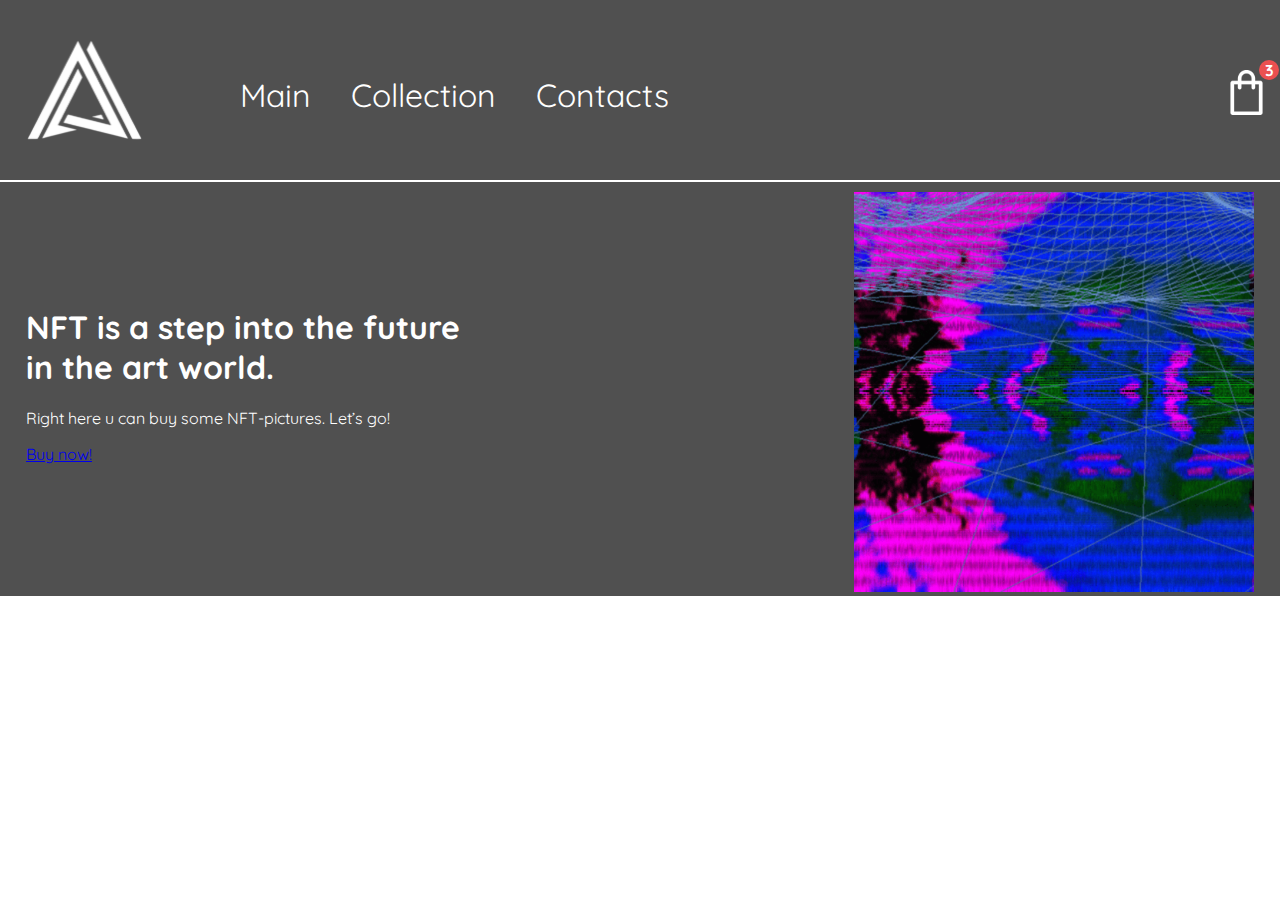
==== index.html @ 6fdfc107 "frst" ====
<!DOCTYPE html>
<html lang="en">
<head>
    <meta charset="UTF-8">
    <meta http-equiv="X-UA-Compatible" content="IE=edge">
    <meta name="viewport" content="width=device-width, initial-scale=1.0">
    <title>240.shop</title>
    <link rel="stylesheet" href="./css/main.css">
    <link rel="preconnect" href="https://fonts.googleapis.com">
    <link rel="preconnect" href="https://fonts.gstatic.com" crossorigin>
    <link href="https://fonts.googleapis.com/css2?family=Quicksand:wght@300;400;500;600&display=swap" rel="stylesheet">
</head>
<body>
    
<nav class ="nav">
    <div class="container">
        <div class="nav__row">

            <a href="#" class="nav__logo">
                <img src="./img/header/logo.svg" alt="Logo" wight="120" height="100">
            </a>

            <ul class="nav__list">
                <li class="nav__item">
                    <a href="#" class="nav__link">
                      Main  
                    </a>
                </li>
                <li class="nav__item">
                    <a href="#" class="nav__link">
                        Collection
                    </a>
                </li>
                <li class="nav__item">
                    <a href="#" class="nav__link">
                        Contacts
                    </a>
                </li>
            </ul>

            <div class="nav__cart">
                <a href="#" class="nav__cart-link">
                    <span class="nav__cart-number">3</span>
                    <img src="./img/icons/cart.svg" alt="Cart" width="45" height="45">
                </a>
            </div>

        </div>
    </div>
</nav>
<div class="line">
    <hr>
</div>
<header class="header">
    <div class="container">
        <div class="header__row">
            <div class="header__content">
                <h1 class="header_title">
                    NFT is a step into the future in the art world.
                </h1>
                <div class="header__text">
                    <p>
                        Right here u can buy some NFT-pictures. Let’s go!
                    </p>
                </div>
            <div class="header_btn">
                <a onclick="setScrollToOptions(400)" class="button" href="#">
                    Buy now!
                </a>
            </div>
            </div>
            <div class="header__gif">
               <img src="./img/phhh.svg" alt="Header photo" width="400" height="400"> 
            </div>
        </div>
    </div>

</header>

</body>
</html>
---- css/main.css ----
*,*::before, *::after {
    box-sizing: border-box;
}

body{
    margin: 0;
    font-family: 'Quicksand', sans-serif;
}

.container {
    width: 1228px;
    margin: 0 auto;
}
/*nav*/

.nav { 
    padding: 40px 0;
    background-color: #505050;
}



.nav__row {
    display: flex;
justify-content: space-between;
align-items: center;
}

.nav__logo {
    width: 120px;
    height: 100px;
}

.nav__list, a.nav__list {
    margin: 0;
    margin-right: 700px;
    padding: 0;
    list-style-type: none;
    width: 180px;
    height: 40px;
    font-style: normal;
    font-weight: 400;
    font-size: 32px;
    line-height: 40px;
     display: flex;

}



.nav__item {
    margin-right: 40px;
    margin-top: 5px;
}

.nav__item:nth-last-child(){
    margin-right: 0;
}

.nav__link {
    text-decoration: none;
    color: #FFFFFF;
}

a.nav__link:hover{
    color: #EB5050;
}

.nav__cart {
    width: 40px;
    height: 40px;
   margin-top: -20px;
}

.nav__cart-link{
    display: inline-block;
    padding: 10px;
    position: relative;
}

.nav__cart-number {
    position: absolute;
    width: 20px;
    height: 20px;
    background: #EB5050;
    top: 0;
    right: 0;
    border-radius: 50%;
    color: #FFFFFF;
    font-weight: bold;
    font-size: 16px;
    text-align: center;
    line-height: 20px;
}
.line{
    border: 1px solid;
    background-color: #505050;
    color: #FFFFFF;
    height: 1px;
}
/*header*/
.header {
    background-color: #505050;
}

.header__row {
    display: flex;
    justify-content: flex-end;
    position: relative;
}   

.header__content {
    position: absolute;
    left:0;
    top: 25%;
    width: 450px;
    height: 125px;
}

.header__gif {
    height: auto;
    border-radius: 25px;
    margin-top: 10px;
    margin-left: 50px;
}

.header_title {
    color:#FFFFFF;
}

.header__text {
    color: #FFFFFF;
}
.header_btn {
}

.button {
}
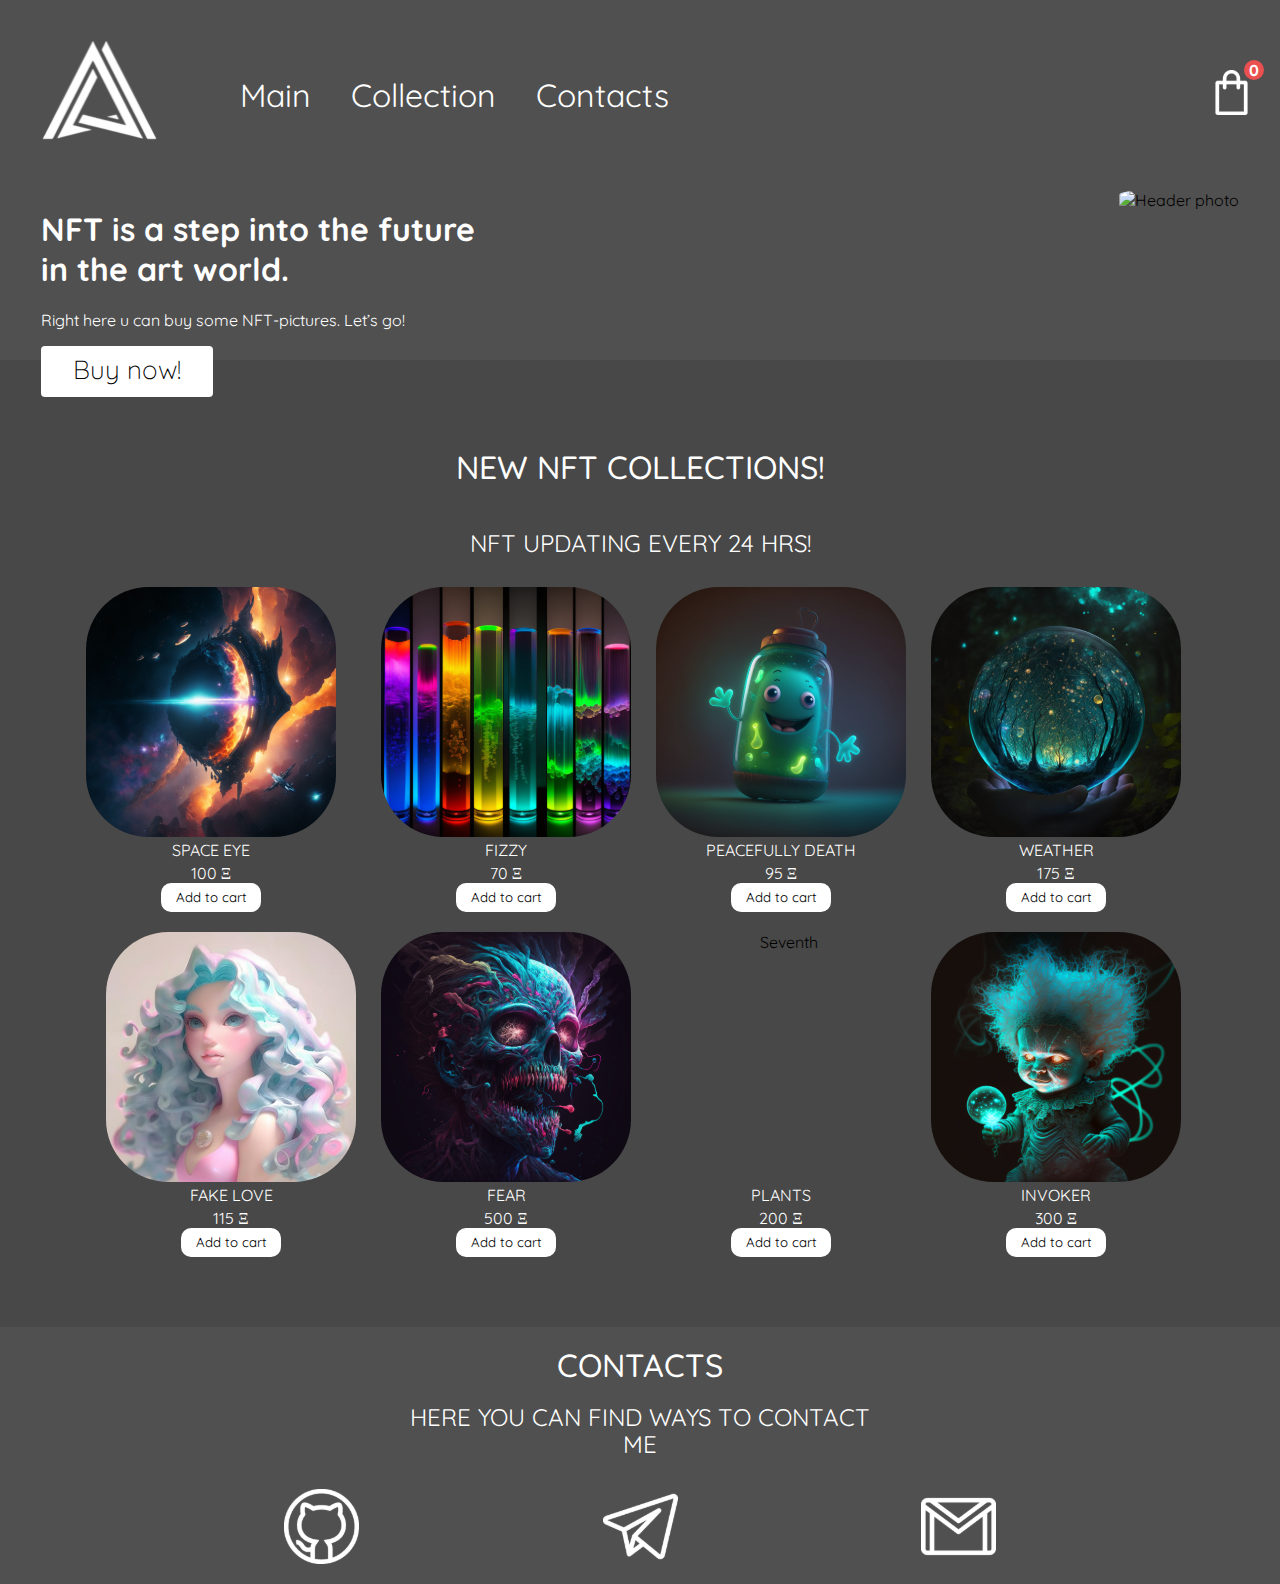
==== commit 9f179473: "Add files via upload" ====
--- a/index.html
+++ b/index.html
@@ -1,81 +1,290 @@
-<!DOCTYPE html>
-<html lang="en">
-<head>
-    <meta charset="UTF-8">
-    <meta http-equiv="X-UA-Compatible" content="IE=edge">
-    <meta name="viewport" content="width=device-width, initial-scale=1.0">
-    <title>240.shop</title>
-    <link rel="stylesheet" href="./css/main.css">
-    <link rel="preconnect" href="https://fonts.googleapis.com">
-    <link rel="preconnect" href="https://fonts.gstatic.com" crossorigin>
-    <link href="https://fonts.googleapis.com/css2?family=Quicksand:wght@300;400;500;600&display=swap" rel="stylesheet">
-</head>
-<body>
-    
-<nav class ="nav">
-    <div class="container">
-        <div class="nav__row">
-
-            <a href="#" class="nav__logo">
-                <img src="./img/header/logo.svg" alt="Logo" wight="120" height="100">
-            </a>
-
-            <ul class="nav__list">
-                <li class="nav__item">
-                    <a href="#" class="nav__link">
-                      Main  
-                    </a>
-                </li>
-                <li class="nav__item">
-                    <a href="#" class="nav__link">
-                        Collection
-                    </a>
-                </li>
-                <li class="nav__item">
-                    <a href="#" class="nav__link">
-                        Contacts
-                    </a>
-                </li>
-            </ul>
-
-            <div class="nav__cart">
-                <a href="#" class="nav__cart-link">
-                    <span class="nav__cart-number">3</span>
-                    <img src="./img/icons/cart.svg" alt="Cart" width="45" height="45">
-                </a>
-            </div>
-
-        </div>
-    </div>
-</nav>
-<div class="line">
-    <hr>
-</div>
-<header class="header">
-    <div class="container">
-        <div class="header__row">
-            <div class="header__content">
-                <h1 class="header_title">
-                    NFT is a step into the future in the art world.
-                </h1>
-                <div class="header__text">
-                    <p>
-                        Right here u can buy some NFT-pictures. Let’s go!
-                    </p>
-                </div>
-            <div class="header_btn">
-                <a onclick="setScrollToOptions(400)" class="button" href="#">
-                    Buy now!
-                </a>
-            </div>
-            </div>
-            <div class="header__gif">
-               <img src="./img/phhh.svg" alt="Header photo" width="400" height="400"> 
-            </div>
-        </div>
-    </div>
-
-</header>
-
-</body>
+<!DOCTYPE html>
+<html lang="en">
+<head>
+    <meta charset="UTF-8">
+    <meta http-equiv="X-UA-Compatible" content="IE=edge">
+    <meta name="viewport" content="width=device-width, initial-scale=1.0">
+    <title>240.shop</title>
+    <link rel="stylesheet" href="./css/main.css">
+    <link rel="preconnect" href="https://fonts.googleapis.com">
+    <link rel="preconnect" href="https://fonts.gstatic.com" crossorigin>
+    <link href="https://fonts.googleapis.com/css2?family=Quicksand:wght@300;400;500;600&display=swap" rel="stylesheet">
+</head>
+<body>
+    
+<nav class ="nav">
+    <div class="container">
+        <div class="nav__row">
+            <a href="#" class="nav__logo">
+                <img src="./img/header/logo.svg" alt="Logo" wight="120" height="100">
+            </a>
+
+            <ul class="nav__list">
+                <li class="nav__item">
+                    <a onclick="setScrollToOptions(0)" href="#" class="nav__link">
+                      Main  
+                    </a>
+                </li>
+                <li class="nav__item">
+                    <a onclick="setScrollToOptions(800)" href="#" class="nav__link">
+                        Collection
+                    </a>
+                </li>
+                <li class="nav__item">
+                    <a onclick="setScrollToOptions(1500)" href="#"  class="nav__link">
+                        Contacts
+                    </a>
+                </li>
+            </ul>
+
+            <div class="nav__cart cart active" tabindex="0">
+                <div class="nav__cart-link">
+                    <img src="./img/icons/cart.svg" alt="Cart" width="45" height="45">
+                    <span class="nav__cart-number">0</span>
+             </div>
+                <div class="cart__content">
+                    <ul class="cart-content__list">
+                        <li class="cart-content__item">
+                            <article class="cart-content__product cart-product">
+                                <img src="./img/product/1.svg" alt="1" class="cart-product" width="100px">
+                                <div class="cart-product_text">
+                                    <h3 class="cart-product__title">Space Eye</h3>
+                                    <span class="cart-product__price">100 Ξ</span>
+                                </div>
+                                
+                            </article>
+                        </li>
+                        <li class="cart-content__item">
+                            <article class="cart-content__product cart-product">
+                                <img src="./img/product/2.svg" alt="2" class="cart-product" width="100px">
+                                <div class="cart-product_text">
+                                    <h3 class="cart-product__title">Fizzy</h3>
+                                    <span class="cart-product__price">95 Ξ</span>
+                                </div>
+                                
+                            </article>
+                        </li>
+                        <li class="cart-content__item">
+                            <article class="cart-content__product cart-product">
+                                <img src="./img/product/3.svg" alt="3" class="cart-product" width="100px">
+                                <div class="cart-product_text">
+                                    <h3 class="cart-product__title">Peacefully Death</h3>
+                                    <span class="cart-product__price">70 Ξ</span>
+                                </div>
+                                
+                            </article>
+                        </li>
+                    </ul>
+                    <div class="cart-content__bottom">
+                        <div class="cart-content__fullprice">
+                            <span>Total:</span>
+                            <div class="fullprice">
+                                <span>265 Ξ</span>
+                            </div>
+                        </div>
+                        <button class="cart-content__btn">
+                            Go to cart!
+                        </button>
+                    </div>
+                </div>
+            </div>
+
+        </div>
+    </div>
+</nav>
+<header class="header">
+    <div class="container">
+        <div class="header__row">
+            <div class="header__content">
+                <h1 class="header_title">
+                    NFT is a step into the future in the art world.
+                </h1>
+                <div class="header__text">
+                    <p>
+                        Right here u can buy some NFT-pictures. Let’s go!
+                    </p>
+                </div>
+            <div class="header_btn">
+                <a onclick="setScrollToOptions(800)" class="button" href="#">
+                    Buy now!
+                </a>
+            </div>
+            </div>
+            <div class="header__gif">
+                <img src="./img/giphy.gif" alt="Header photo" width="400" height="400" style="border-radius: 25%;"> 
+             </div>
+        </div>
+    </div>
+</header>
+
+<main>
+    <section class="featured">
+        <div class="container">
+            <div class="section-header">
+                <h2 class="section-header__title">
+                    New NFT collections!
+                </h2>
+                <div class="section-header_description">
+                    <p>
+                        NFT updating every 24 hrs!
+                    </p>
+                </div>
+            </div>
+            <div class="product-wrapper">
+            <!--prod1-->
+                <article class="product1">
+                    <img src="./img/product/1.svg" alt="First" class="product__img" width="250" height="250" style="border-radius: 25%">
+                    <h4 class="product__title">Space Eye</h4>
+                    <div class="product__count">
+
+
+                    </div>
+                    <div class="product__price">
+                        <span class="product__price">
+                            100 Ξ
+                        </span>
+                    </div>
+                    <button class="product__btn">Add to cart</button>
+                
+                </article>
+
+            <!--prod2-->
+            <article class="product2">
+                <img src="./img/product/2.svg" alt="First" class="product__img"  style="border-radius: 25%">
+                <h4 class="product__title">Fizzy</h4>
+                <div class="product__count">
+
+
+                </div>
+                <div class="product__price">
+                    <span class="product__price">
+                        70 Ξ
+                    </span>
+                </div>
+                <button class="product__btn">Add to cart</button>
+            
+            </article>
+
+            <!--prod3-->
+            <article class="product3">
+                <img src="./img/product/3.svg" alt="Third" class="product__img" width="250" height="250" style="border-radius: 25%">
+                <h4 class="product__title">Peacefully Death</h4>
+                <div class="product__count">
+
+
+                </div>
+                <div class="product__price">
+                    <span class="product__price">
+                        95 Ξ
+                    </span>
+                </div>
+                <button class="product__btn">Add to cart</button>
+            
+            </article>
+            <!--prod4-->
+            <article class="product4">
+                <img src="./img/product/4.svg" alt="Fourth" class="product__img" width="250" height="250" style="border-radius: 25%">
+                <h4 class="product__title">Weather</h4>
+                <div class="product__count">
+
+
+                </div>
+                <div class="product__price">
+                    <span class="product__price">
+                        175 Ξ
+                    </span>
+                </div>
+                <button class="product__btn">Add to cart</button>
+            
+            </article>
+            <!--prod5-->
+            <article class="product5">
+                <img src="./img/product/5.svg" alt="Fifth" class="product__img" width="250" height="250" style="border-radius: 25%">
+                <h4 class="product__title">Fake Love</h4>
+                <div class="product__count">
+
+
+                </div>
+                <div class="product__price">
+                    <span class="product__price">
+                        115 Ξ
+                    </span>
+                </div>
+                <button class="product__btn">Add to cart</button>
+            
+            </article>
+            <!--prod6-->
+            <article class="product6">
+                <img src="./img/product/6.svg" alt="Sixth" class="product__img" width="250" height="250" style="border-radius: 25%">
+                <h4 class="product__title">Fear</h4>
+                <div class="product__count">
+
+
+                </div>
+                <div class="product__price">
+                    <span class="product__price">
+                        500 Ξ
+                    </span>
+                </div>
+                <button class="product__btn">Add to cart</button>
+            
+            </article>
+            <!--prod7-->
+            <article class="product7">
+                <img src="./img/product/7.svg" alt="Seventh" class="product__img" width="250" height="250" style="border-radius: 25%">
+                <h4 class="product__title">Plants</h4>
+                <div class="product__count">
+
+
+                </div>
+                <div class="product__price">
+                    <span class="product__price">
+                        200 Ξ
+                    </span>
+                </div>
+                <button class="product__btn">Add to cart</button>
+            
+            </article>
+            <!--prod8-->
+            <article class="product8">
+                <img src="./img/product/8.svg" alt="Eighth" class="product__img" width="250" height="250" style="border-radius: 25%">
+                <h4 class="product__title">Invoker</h4>
+                <div class="product__count">
+
+
+                </div>
+                <div class="product__price">
+                    <span class="product__price">
+                        300 Ξ
+                    </span>
+                </div>
+                <button class="product__btn">Add to cart</button>
+            
+            </article>
+            </div>
+        </div>
+    </section>
+</main>
+<header class="contacts">
+    <div class="container">
+        <div class="contacts__title">
+            <div class="logo3">Contacts</div>
+			<div class="conttxt">Here you can find ways to contact me</div>
+            <div class="icon">
+                <div class="cnt1">
+                    <p><a href="https://github.com/orlovyz" target="_blank"><img src="./img/icons/git.svg" alt="git" width="75px"></a></p>
+                </div>
+                <div class="cnt2">
+                    <p><a href="https://t.me/orlovyz" target="_blank"><img src="./img/icons/tg.svg" alt="tg" width="75px"></a></p>
+                </div>
+                <div class="cnt3">
+                    <p><a href="mailto:robots2187@gmail.com" target="_blank"><img src="./img/icons/gmail.svg" alt="email" width="75px"></a></p>
+                </div>
+            </div>
+        </div>
+    </div>
+</header>
+<script src="./js/product.js"></script>
+<script src="./js/scroll.js"></script>
+</body>
 </html>--- a/css/main.css
+++ b/css/main.css
@@ -1,138 +1,523 @@
-*,*::before, *::after {
-    box-sizing: border-box;
-}
-
-body{
-    margin: 0;
-    font-family: 'Quicksand', sans-serif;
-}
-
-.container {
-    width: 1228px;
-    margin: 0 auto;
-}
-/*nav*/
-
-.nav { 
-    padding: 40px 0;
-    background-color: #505050;
-}
-
-
-
-.nav__row {
-    display: flex;
-justify-content: space-between;
-align-items: center;
-}
-
-.nav__logo {
-    width: 120px;
-    height: 100px;
-}
-
-.nav__list, a.nav__list {
-    margin: 0;
-    margin-right: 700px;
-    padding: 0;
-    list-style-type: none;
-    width: 180px;
-    height: 40px;
-    font-style: normal;
-    font-weight: 400;
-    font-size: 32px;
-    line-height: 40px;
-     display: flex;
-
-}
-
-
-
-.nav__item {
-    margin-right: 40px;
-    margin-top: 5px;
-}
-
-.nav__item:nth-last-child(){
-    margin-right: 0;
-}
-
-.nav__link {
-    text-decoration: none;
-    color: #FFFFFF;
-}
-
-a.nav__link:hover{
-    color: #EB5050;
-}
-
-.nav__cart {
-    width: 40px;
-    height: 40px;
-   margin-top: -20px;
-}
-
-.nav__cart-link{
-    display: inline-block;
-    padding: 10px;
-    position: relative;
-}
-
-.nav__cart-number {
-    position: absolute;
-    width: 20px;
-    height: 20px;
-    background: #EB5050;
-    top: 0;
-    right: 0;
-    border-radius: 50%;
-    color: #FFFFFF;
-    font-weight: bold;
-    font-size: 16px;
-    text-align: center;
-    line-height: 20px;
-}
-.line{
-    border: 1px solid;
-    background-color: #505050;
-    color: #FFFFFF;
-    height: 1px;
-}
-/*header*/
-.header {
-    background-color: #505050;
-}
-
-.header__row {
-    display: flex;
-    justify-content: flex-end;
-    position: relative;
-}   
-
-.header__content {
-    position: absolute;
-    left:0;
-    top: 25%;
-    width: 450px;
-    height: 125px;
-}
-
-.header__gif {
-    height: auto;
-    border-radius: 25px;
-    margin-top: 10px;
-    margin-left: 50px;
-}
-
-.header_title {
-    color:#FFFFFF;
-}
-
-.header__text {
-    color: #FFFFFF;
-}
-.header_btn {
-}
-
-.button {
-}
+*,*::before, *::after {
+    box-sizing: border-box;
+}
+
+body{
+    margin: 0;
+    font-family: 'Quicksand', sans-serif;
+    background-color: #505050;
+}
+
+.container {
+    width: 1228px;
+    margin: 0 auto;
+    padding: 0 15px;
+}
+/*nav*/
+
+.nav { 
+    padding: 40px 0;
+    background-color: #505050;
+}
+
+
+.nav__row {
+    display: flex;
+justify-content: space-between;
+align-items: center;
+}
+
+.nav__logo {
+    width: 120px;
+    height: 100px;
+}
+
+.nav__list, a.nav__list {
+    margin: 0;
+    margin-right: 700px;
+    padding: 0;
+    list-style-type: none;
+    width: 180px;
+    height: 40px;
+    font-style: normal;
+    font-weight: 400;
+    font-size: 32px;
+    line-height: 40px;
+     display: flex;
+
+}
+
+
+
+.nav__item {
+    margin-right: 40px;
+    margin-top: 5px;
+}
+
+.nav__item:nth-last-child(){
+    margin-right: 0;
+}
+
+.nav__link {
+    text-decoration: none;
+    color: #FFFFFF;
+}
+
+a.nav__link:hover{
+    color: #EB5050;
+}
+
+.nav__cart {
+    width: 40px;
+    height: 40px;
+   margin-top: -20px;
+}
+
+.nav__cart-link:hover{
+    background-color: ;
+}
+
+.nav__cart-link{
+    display: inline-block;
+    padding: 10px;
+    position: relative;
+}
+
+.nav__cart-link:hover{
+    transition: transform 0.5s;
+}
+.nav__cart-number {
+    position: absolute;
+    width: 20px;
+    height: 20px;
+    background: #EB5050;
+    top: 0;
+    right: 0;
+    border-radius: 50%;
+    color: #FFFFFF;
+    font-weight: bold;
+    font-size: 16px;
+    text-align: center;
+    line-height: 20px;
+}
+.cart__content{
+    margin: 0;
+    top: 50%;
+    background-color: #484848;
+    width: 490px;
+    opacity: 0;
+    visibility: hidden;
+    transition: opacity 0.3s, visibility 0.3s;f
+}
+
+.cart-content:hover{
+    opacity: 1;
+    visibility: visible;
+    transition: opacity 0.3s, visibility 0.3s;
+}
+
+.cart-content__list{
+    overflow: hidden;
+    max-height: 330px;
+}
+
+.cart-product{
+display: flex;
+align-items: center;
+padding: 12px 20px;
+transition: background-color 0.3s;
+}
+.cart-product:hover{
+background-color: black;
+}
+
+.cart-product__img{
+    max-width: 100px;
+    max-height: 100px;
+    object-fit: cover;
+    margin-right: 20px;
+}
+.cart-product__title{
+    max-width: 280px;
+     font-weight: 400;
+     font-size: 14px;
+     line-height: 20px;
+     color: #FFFFFF;
+     margin-bottom: 10px;
+}
+
+.cart-product__price{
+    font-family: 'Quicksand', sans-serif;
+    font-weight: bold;
+    font-size: 20px;
+    line-height: 23px;
+    color: #FFFFFF;
+    
+}
+
+.cart-content__bottom{
+    padding: 20px;
+    display: flex;
+    align-items: center;
+    justify-content: space-between;
+}
+
+.cart-content__fullprice{
+    display: flex;
+    flex-direction: column;
+    font-weight: 400;
+    font-size: 16px;
+    line-height: 20px;
+    color: #FFFFFF;
+}
+
+.fullprice{
+    font-weight: 700;
+    font-size: 16px;
+    line-height: 23px;
+    color: #FFFFFF;
+    margin-top: 10px;
+}
+
+.cart-content__btn{
+    width: 200px;
+    text-align: center;
+    background-color: #FFFFFF;
+    border-radius: 10px;
+    font-family: 'Quicksand', sans-serif;
+    font-weight: bold;
+    font-size: 16px;
+    line-height: 16px;
+    padding: 10px;
+}
+
+
+
+/*header*/
+.header {
+    background-color: #505050;
+    padding-bottom: 150px;
+}
+
+.header__row {
+    display: flex;
+    justify-content: flex-end;
+    position: relative;
+}   
+
+.header__content {
+    position: absolute;
+    left:0;
+    top: 25%;
+    width: 450px;
+    height: 125px;
+}
+
+.header__gif {
+    height: auto;
+    border-radius: 25px;
+    margin-top: 10px;
+    margin-left: 50px;
+}
+
+.header_title {
+    color:#FFFFFF;
+}
+
+.header__text {
+    color: #FFFFFF;
+}
+.header_btn {
+    
+}
+
+.button {
+    display: inline-block;
+    padding: 11px 32px 14px;
+    background-color: #FFFFFF;
+    
+    border-radius: 4px;
+
+    font-family: 'Quicksand';
+    font-style: normal;
+    font-weight: 300;
+    font-size: 26px;
+    line-height: 1;
+    text-align: center;
+    text-decoration: none;
+    color:black;
+}
+
+.button:hover{
+        transform: scale(1.05);
+        transition: transform 0.5s;
+}
+/*main*/
+
+.featured {
+    background-color: #484848;
+    padding-top: 50px;
+    padding-bottom: 50px;
+}
+
+
+
+.section-header__title {
+    font-family: 'Quicksand';
+    font-style: normal;
+    font-weight: 500;
+    font-size: 32px;
+    line-height: 60px;
+    text-align: center;
+    text-transform: uppercase;
+    background-color: #484848;
+    
+    color: #FFFFFF;
+
+}
+
+.section-header_description {
+    font-family: 'Quicksand';
+    font-style: normal;
+    font-weight: 400;
+    font-size: 24px;
+    line-height: 40px;
+    text-align: center;
+    text-transform: uppercase;
+    background-color: #484848;
+
+color: #FFFFFF;
+
+}
+/*prod*/
+.product-wrapper{
+    display: flex;
+    flex-wrap: wrap;
+    margin-left: 45px;
+}
+.product1 {
+    text-align: center;
+    max-width: 250px;
+    margin: 0;
+    
+    flex-wrap: wrap;
+    display: flex;
+    justify-content:baseline;
+    flex-direction: column;
+    margin-right: 25px;
+
+}
+.product__img {
+    display:block;
+    width: 250px;
+    height: 250px;
+    
+}
+.product__title {
+    margin: auto;
+    font-family: 'Quicksand';
+    font-style: normal;
+    font-weight: normal;
+    line-height: 27px;
+    background-color: #484848;
+    text-transform: uppercase;
+    color: #FFFFFF;
+    text-align: center;
+    max-width: 250px;
+
+}
+.product__price {
+    margin: auto;
+    font-family: 'Quicksand';
+    font-style: normal;
+    font-weight: normal;
+    line-height: 27px;
+    background-color: #484848;
+    text-transform: uppercase;
+    line-height: 19px;
+    color: #FFFFFF;   
+    display: flex; 
+    position: relative;
+    margin: 0;
+    flex-direction: column;
+}
+
+.product__btn {
+    border: none;
+    width: auto;
+    background-color: #FFFFFF;
+    cursor: pointer;
+    border-radius: 10px;
+    font-family: 'Quicksand';
+    font-style: normal;
+    font-weight: normal;
+    line-height: 27px;
+    text-align: center;
+    color: black;
+    margin-bottom: 20px;
+    max-width: 100px;
+    margin-left: 75px;
+}
+.product__btn:hover{
+    transform: scale(1.05);
+    transition: transform 0.4s;
+}
+
+.product2 {
+    text-align: center;
+    max-width: 250px;
+    margin: 0;
+    padding-left: 20px;
+    flex-wrap: wrap;
+    display: flex;
+    justify-content:baseline;
+    flex-direction: column;
+    margin-right: 25px;
+}
+
+.product3 {
+    text-align: center;
+    max-width: 250px;
+    margin: 0;
+    padding-left: 20px;
+    flex-wrap: wrap;
+    display: flex;
+    justify-content:baseline;
+    flex-direction: column;
+    margin-right: 25px;
+}
+.product4 {
+    text-align: center;
+    max-width: 250px;
+    margin: 0;
+    padding-left: 20px;
+    flex-wrap: wrap;
+    display: flex;
+    justify-content:baseline;
+    flex-direction: column;
+    margin-right: 25px;
+}
+.product5 {
+    text-align: center;
+    max-width: 250px;
+    margin: 0;
+    padding-left: 20px;
+    flex-wrap: wrap;
+    display: flex;
+    justify-content:baseline;
+    flex-direction: column;
+    margin-right: 25px;
+}
+.product6 {
+    text-align: center;
+    max-width: 250px;
+    margin: 0;
+    padding-left: 20px;
+    flex-wrap: wrap;
+    display: flex;
+    justify-content:baseline;
+    flex-direction: column;
+    margin-right: 25px;
+}
+.product7 {
+    text-align: center;
+    max-width: 250px;
+    margin: 0;
+    padding-left: 20px;
+    flex-wrap: wrap;
+    display: flex;
+    justify-content:baseline;
+    flex-direction: column;
+    margin-right: 25px;
+}
+.product8 {
+    text-align: center;
+    max-width: 250px;
+    margin: 0;
+    padding-left: 20px;
+    flex-wrap: wrap;
+    display: flex;
+    justify-content:baseline;
+    flex-direction: column;
+    margin-right: 25px;
+}
+/*Contacts*/
+.contacts {   
+    background-color: #505050;
+    flex-wrap: wrap;
+    display: flex;
+    justify-content:baseline;
+    flex-direction: column;
+}
+
+.contacts__title {
+}
+.logo3 {
+    padding-top: 25px;
+    margin: auto;
+    margin-bottom: 25px;
+    font-family: 'Quicksand';
+    font-style: normal;
+    font-weight: 500;
+    font-size: 32px;
+    line-height: 27px;
+    text-transform: uppercase;
+    color: #FFFFFF;
+    text-align: center;
+    max-width: 250px;
+    flex-direction: column;
+}
+.conttxt {
+    margin: auto;
+    font-family: 'Quicksand';
+    font-style: normal;
+    font-weight: normal;
+    line-height: 27px;
+    text-transform: uppercase;
+    color: #FFFFFF;
+    text-align: center;
+    max-width: 500px;
+    font-size: 24px;
+    flex-direction: column;
+    margin-bottom: 15px;
+}
+.icon{
+    flex-wrap: wrap;
+    display: flex;
+    justify-content:space-evenly;
+    margin: auto;
+}
+.cnt1 {
+    max-width: 100px;
+    flex-wrap: wrap;
+    display: flex;
+    flex-direction: column;
+}
+.cnt1:hover{
+    transform: scale(1.1);
+    transition: transform 0.5s;
+}
+
+.cnt2 {
+    max-width: 100px;
+    flex-wrap: wrap;
+    display: flex;
+    flex-direction: column;
+}
+.cnt2:hover{
+    transform: scale(1.1);
+    transition: transform 0.5s;
+}
+
+.cnt3 {
+    max-width: 100px;
+    flex-wrap: wrap;
+    display: flex;
+    flex-direction: column;
+    
+}
+
+.cnt3:hover{
+    transform: scale(1.1);
+    transition: transform 0.5s;
+}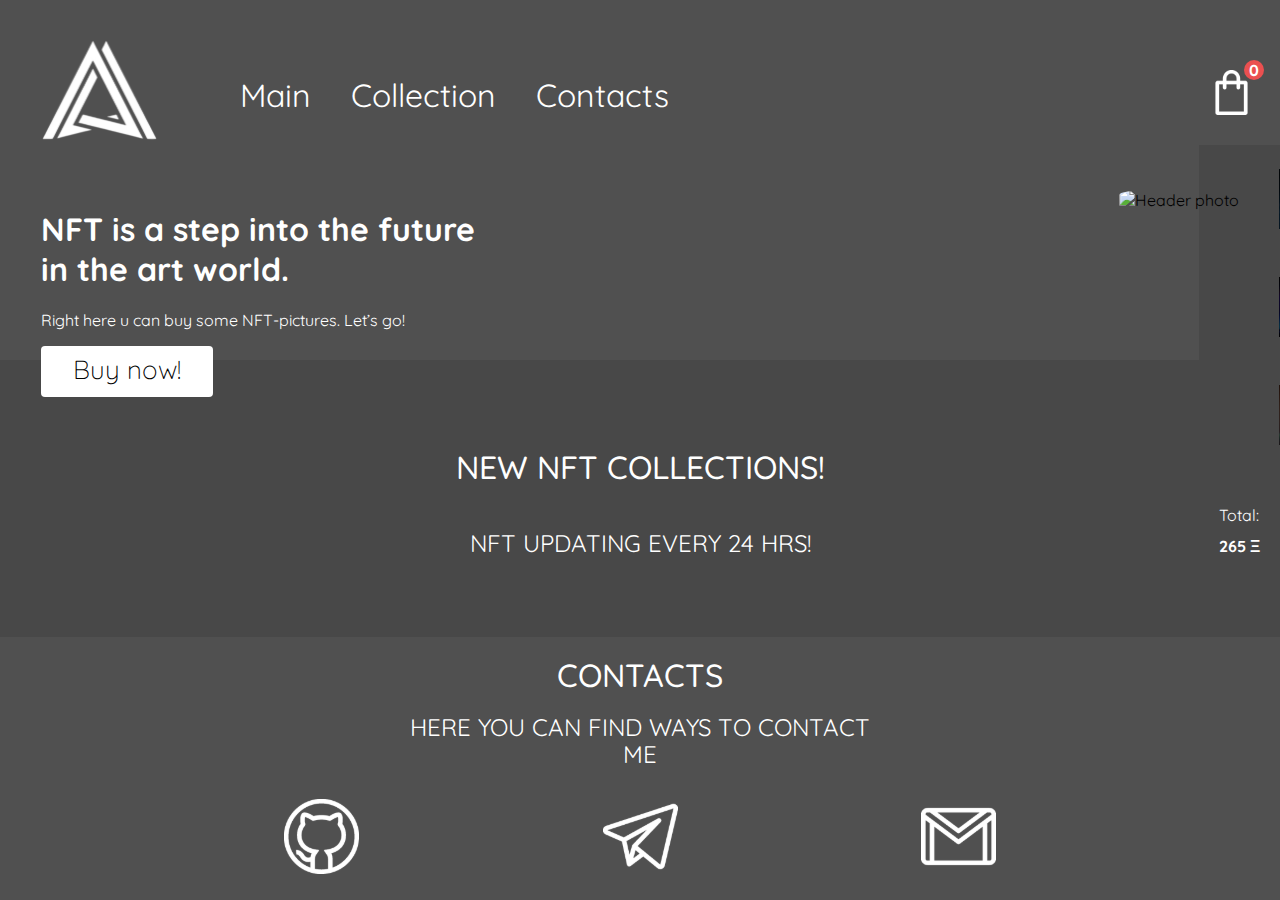
==== commit 905d5e0d: "sec" ====
--- a/index.html
+++ b/index.html
@@ -1,290 +1,163 @@
-<!DOCTYPE html>
-<html lang="en">
-<head>
-    <meta charset="UTF-8">
-    <meta http-equiv="X-UA-Compatible" content="IE=edge">
-    <meta name="viewport" content="width=device-width, initial-scale=1.0">
-    <title>240.shop</title>
-    <link rel="stylesheet" href="./css/main.css">
-    <link rel="preconnect" href="https://fonts.googleapis.com">
-    <link rel="preconnect" href="https://fonts.gstatic.com" crossorigin>
-    <link href="https://fonts.googleapis.com/css2?family=Quicksand:wght@300;400;500;600&display=swap" rel="stylesheet">
-</head>
-<body>
-    
-<nav class ="nav">
-    <div class="container">
-        <div class="nav__row">
-            <a href="#" class="nav__logo">
-                <img src="./img/header/logo.svg" alt="Logo" wight="120" height="100">
-            </a>
-
-            <ul class="nav__list">
-                <li class="nav__item">
-                    <a onclick="setScrollToOptions(0)" href="#" class="nav__link">
-                      Main  
-                    </a>
-                </li>
-                <li class="nav__item">
-                    <a onclick="setScrollToOptions(800)" href="#" class="nav__link">
-                        Collection
-                    </a>
-                </li>
-                <li class="nav__item">
-                    <a onclick="setScrollToOptions(1500)" href="#"  class="nav__link">
-                        Contacts
-                    </a>
-                </li>
-            </ul>
-
-            <div class="nav__cart cart active" tabindex="0">
-                <div class="nav__cart-link">
-                    <img src="./img/icons/cart.svg" alt="Cart" width="45" height="45">
-                    <span class="nav__cart-number">0</span>
-             </div>
-                <div class="cart__content">
-                    <ul class="cart-content__list">
-                        <li class="cart-content__item">
-                            <article class="cart-content__product cart-product">
-                                <img src="./img/product/1.svg" alt="1" class="cart-product" width="100px">
-                                <div class="cart-product_text">
-                                    <h3 class="cart-product__title">Space Eye</h3>
-                                    <span class="cart-product__price">100 Ξ</span>
-                                </div>
-                                
-                            </article>
-                        </li>
-                        <li class="cart-content__item">
-                            <article class="cart-content__product cart-product">
-                                <img src="./img/product/2.svg" alt="2" class="cart-product" width="100px">
-                                <div class="cart-product_text">
-                                    <h3 class="cart-product__title">Fizzy</h3>
-                                    <span class="cart-product__price">95 Ξ</span>
-                                </div>
-                                
-                            </article>
-                        </li>
-                        <li class="cart-content__item">
-                            <article class="cart-content__product cart-product">
-                                <img src="./img/product/3.svg" alt="3" class="cart-product" width="100px">
-                                <div class="cart-product_text">
-                                    <h3 class="cart-product__title">Peacefully Death</h3>
-                                    <span class="cart-product__price">70 Ξ</span>
-                                </div>
-                                
-                            </article>
-                        </li>
-                    </ul>
-                    <div class="cart-content__bottom">
-                        <div class="cart-content__fullprice">
-                            <span>Total:</span>
-                            <div class="fullprice">
-                                <span>265 Ξ</span>
-                            </div>
-                        </div>
-                        <button class="cart-content__btn">
-                            Go to cart!
-                        </button>
-                    </div>
-                </div>
-            </div>
-
-        </div>
-    </div>
-</nav>
-<header class="header">
-    <div class="container">
-        <div class="header__row">
-            <div class="header__content">
-                <h1 class="header_title">
-                    NFT is a step into the future in the art world.
-                </h1>
-                <div class="header__text">
-                    <p>
-                        Right here u can buy some NFT-pictures. Let’s go!
-                    </p>
-                </div>
-            <div class="header_btn">
-                <a onclick="setScrollToOptions(800)" class="button" href="#">
-                    Buy now!
-                </a>
-            </div>
-            </div>
-            <div class="header__gif">
-                <img src="./img/giphy.gif" alt="Header photo" width="400" height="400" style="border-radius: 25%;"> 
-             </div>
-        </div>
-    </div>
-</header>
-
-<main>
-    <section class="featured">
-        <div class="container">
-            <div class="section-header">
-                <h2 class="section-header__title">
-                    New NFT collections!
-                </h2>
-                <div class="section-header_description">
-                    <p>
-                        NFT updating every 24 hrs!
-                    </p>
-                </div>
-            </div>
-            <div class="product-wrapper">
-            <!--prod1-->
-                <article class="product1">
-                    <img src="./img/product/1.svg" alt="First" class="product__img" width="250" height="250" style="border-radius: 25%">
-                    <h4 class="product__title">Space Eye</h4>
-                    <div class="product__count">
-
-
-                    </div>
-                    <div class="product__price">
-                        <span class="product__price">
-                            100 Ξ
-                        </span>
-                    </div>
-                    <button class="product__btn">Add to cart</button>
-                
-                </article>
-
-            <!--prod2-->
-            <article class="product2">
-                <img src="./img/product/2.svg" alt="First" class="product__img"  style="border-radius: 25%">
-                <h4 class="product__title">Fizzy</h4>
-                <div class="product__count">
-
-
-                </div>
-                <div class="product__price">
-                    <span class="product__price">
-                        70 Ξ
-                    </span>
-                </div>
-                <button class="product__btn">Add to cart</button>
-            
-            </article>
-
-            <!--prod3-->
-            <article class="product3">
-                <img src="./img/product/3.svg" alt="Third" class="product__img" width="250" height="250" style="border-radius: 25%">
-                <h4 class="product__title">Peacefully Death</h4>
-                <div class="product__count">
-
-
-                </div>
-                <div class="product__price">
-                    <span class="product__price">
-                        95 Ξ
-                    </span>
-                </div>
-                <button class="product__btn">Add to cart</button>
-            
-            </article>
-            <!--prod4-->
-            <article class="product4">
-                <img src="./img/product/4.svg" alt="Fourth" class="product__img" width="250" height="250" style="border-radius: 25%">
-                <h4 class="product__title">Weather</h4>
-                <div class="product__count">
-
-
-                </div>
-                <div class="product__price">
-                    <span class="product__price">
-                        175 Ξ
-                    </span>
-                </div>
-                <button class="product__btn">Add to cart</button>
-            
-            </article>
-            <!--prod5-->
-            <article class="product5">
-                <img src="./img/product/5.svg" alt="Fifth" class="product__img" width="250" height="250" style="border-radius: 25%">
-                <h4 class="product__title">Fake Love</h4>
-                <div class="product__count">
-
-
-                </div>
-                <div class="product__price">
-                    <span class="product__price">
-                        115 Ξ
-                    </span>
-                </div>
-                <button class="product__btn">Add to cart</button>
-            
-            </article>
-            <!--prod6-->
-            <article class="product6">
-                <img src="./img/product/6.svg" alt="Sixth" class="product__img" width="250" height="250" style="border-radius: 25%">
-                <h4 class="product__title">Fear</h4>
-                <div class="product__count">
-
-
-                </div>
-                <div class="product__price">
-                    <span class="product__price">
-                        500 Ξ
-                    </span>
-                </div>
-                <button class="product__btn">Add to cart</button>
-            
-            </article>
-            <!--prod7-->
-            <article class="product7">
-                <img src="./img/product/7.svg" alt="Seventh" class="product__img" width="250" height="250" style="border-radius: 25%">
-                <h4 class="product__title">Plants</h4>
-                <div class="product__count">
-
-
-                </div>
-                <div class="product__price">
-                    <span class="product__price">
-                        200 Ξ
-                    </span>
-                </div>
-                <button class="product__btn">Add to cart</button>
-            
-            </article>
-            <!--prod8-->
-            <article class="product8">
-                <img src="./img/product/8.svg" alt="Eighth" class="product__img" width="250" height="250" style="border-radius: 25%">
-                <h4 class="product__title">Invoker</h4>
-                <div class="product__count">
-
-
-                </div>
-                <div class="product__price">
-                    <span class="product__price">
-                        300 Ξ
-                    </span>
-                </div>
-                <button class="product__btn">Add to cart</button>
-            
-            </article>
-            </div>
-        </div>
-    </section>
-</main>
-<header class="contacts">
-    <div class="container">
-        <div class="contacts__title">
-            <div class="logo3">Contacts</div>
-			<div class="conttxt">Here you can find ways to contact me</div>
-            <div class="icon">
-                <div class="cnt1">
-                    <p><a href="https://github.com/orlovyz" target="_blank"><img src="./img/icons/git.svg" alt="git" width="75px"></a></p>
-                </div>
-                <div class="cnt2">
-                    <p><a href="https://t.me/orlovyz" target="_blank"><img src="./img/icons/tg.svg" alt="tg" width="75px"></a></p>
-                </div>
-                <div class="cnt3">
-                    <p><a href="mailto:robots2187@gmail.com" target="_blank"><img src="./img/icons/gmail.svg" alt="email" width="75px"></a></p>
-                </div>
-            </div>
-        </div>
-    </div>
-</header>
-<script src="./js/product.js"></script>
-<script src="./js/scroll.js"></script>
-</body>
+<!DOCTYPE html>
+<html lang="en">
+<head>
+    <meta charset="UTF-8">
+    <meta http-equiv="X-UA-Compatible" content="IE=edge">
+    <meta name="viewport" content="width=device-width, initial-scale=1.0">
+    <title>240.shop</title>
+    <link rel="stylesheet" href="./css/main.css">
+    <link rel="preconnect" href="https://fonts.googleapis.com">
+    <link rel="preconnect" href="https://fonts.gstatic.com" crossorigin>
+    <link href="https://fonts.googleapis.com/css2?family=Quicksand:wght@300;400;500;600&display=swap" rel="stylesheet">
+    <script src="./js/product.js"></script>
+    <script src="./js/scroll.js"></script>
+    <script src="./js/newpr.js"></script>
+    <script type="module" src="./js/database.js"></script>
+</head>
+<body>
+    
+<nav class ="nav">
+    <div class="container">
+        <div class="nav__row">
+            <a href="#" class="nav__logo">
+                <img src="./img/header/logo.svg" alt="Logo" wight="120" height="100">
+            </a>
+
+            <ul class="nav__list">
+                <li class="nav__item">
+                    <a onclick="setScrollToOptions(0)" href="#" class="nav__link">
+                      Main  
+                    </a>
+                </li>
+                <li class="nav__item">
+                    <a onclick="setScrollToOptions(800)" href="#" class="nav__link">
+                        Collection
+                    </a>
+                </li>
+                <li class="nav__item">
+                    <a onclick="setScrollToOptions(1500)" href="#"  class="nav__link">
+                        Contacts
+                    </a>
+                </li>
+            </ul>
+
+            <div class="nav__cart cart active" tabindex="0">
+                <div class="nav__cart-link">
+                    <img src="./img/icons/cart.svg" alt="Cart" width="45" height="45">
+                    <span class="nav__cart-number">0</span>
+             </div>
+                <div class="cart__content">
+                    <ul class="cart-content__list">
+                        <li class="cart-content__item">
+                            <article class="cart-content__product cart-product">
+                                <img src="./img/product/1.svg" alt="1" class="cart-product" width="100px">
+                                <div class="cart-product_text">
+                                    <h3 class="cart-product__title">Space Eye</h3>
+                                    <span class="cart-product__price">100 Ξ</span>
+                                </div>
+                                
+                            </article>
+                        </li>
+                        <li class="cart-content__item">
+                            <article class="cart-content__product cart-product">
+                                <img src="./img/product/2.svg" alt="2" class="cart-product" width="100px">
+                                <div class="cart-product_text">
+                                    <h3 class="cart-product__title">Fizzy</h3>
+                                    <span class="cart-product__price">95 Ξ</span>
+                                </div>
+                                
+                            </article>
+                        </li>
+                        <li class="cart-content__item">
+                            <article class="cart-content__product cart-product">
+                                <img src="./img/product/3.svg" alt="3" class="cart-product" width="100px">
+                                <div class="cart-product_text">
+                                    <h3 class="cart-product__title">Peacefully Death</h3>
+                                    <span class="cart-product__price">70 Ξ</span>
+                                </div>
+                                
+                            </article>
+                        </li>
+                    </ul>
+                    <div class="cart-content__bottom">
+                        <div class="cart-content__fullprice">
+                            <span>Total:</span>
+                            <div class="fullprice">
+                                <span>265 Ξ</span>
+                            </div>
+                        </div>
+                        <button class="cart-content__btn">
+                            Go to cart!
+                        </button>
+                    </div>
+                </div>
+            </div>
+
+        </div>
+    </div>
+</nav>
+<header class="header">
+    <div class="container">
+        <div class="header__row">
+            <div class="header__content">
+                <h1 class="header_title">
+                    NFT is a step into the future in the art world.
+                </h1>
+                <div class="header__text">
+                    <p>
+                        Right here u can buy some NFT-pictures. Let’s go!
+                    </p>
+                </div>
+            <div class="header_btn">
+                <a onclick="setScrollToOptions(800)" class="button" href="#">
+                    Buy now!
+                </a>
+            </div>
+            </div>
+            <div class="header__gif">
+                <img src="./img/giphy.gif" alt="Header photo" width="400" height="400" style="border-radius: 25%;"> 
+             </div>
+        </div>
+    </div>
+</header>
+
+<main>
+    <section class="featured">
+        <div class="container">
+            <div class="section-header">
+                <h2 class="section-header__title">
+                    New NFT collections!
+                </h2>
+                <div class="section-header_description">
+                    <p>
+                        NFT updating every 24 hrs!
+                    </p>
+                </div>
+            </div>
+            <div class="product-wrapper" id="wrapper">
+            
+            </div>
+        </div>
+    </section>
+</main>
+<header class="contacts">
+    <div class="container">
+        <div class="contacts__title">
+            <div class="logo3">Contacts</div>
+			<div class="conttxt">Here you can find ways to contact me</div>
+            <div class="icon">
+                <div class="cnt1">
+                    <p><a href="https://github.com/orlovyz" target="_blank"><img src="./img/icons/git.svg" alt="git" width="75px"></a></p>
+                </div>
+                <div class="cnt2">
+                    <p><a href="https://t.me/orlovyz" target="_blank"><img src="./img/icons/tg.svg" alt="tg" width="75px"></a></p>
+                </div>
+                <div class="cnt3">
+                    <p><a href="mailto:robots2187@gmail.com" target="_blank"><img src="./img/icons/gmail.svg" alt="email" width="75px"></a></p>
+                </div>
+            </div>
+        </div>
+    </div>
+</header>
+</body>
 </html>--- a/css/main.css
+++ b/css/main.css
@@ -1,523 +1,522 @@
-*,*::before, *::after {
-    box-sizing: border-box;
-}
-
-body{
-    margin: 0;
-    font-family: 'Quicksand', sans-serif;
-    background-color: #505050;
-}
-
-.container {
-    width: 1228px;
-    margin: 0 auto;
-    padding: 0 15px;
-}
-/*nav*/
-
-.nav { 
-    padding: 40px 0;
-    background-color: #505050;
-}
-
-
-.nav__row {
-    display: flex;
-justify-content: space-between;
-align-items: center;
-}
-
-.nav__logo {
-    width: 120px;
-    height: 100px;
-}
-
-.nav__list, a.nav__list {
-    margin: 0;
-    margin-right: 700px;
-    padding: 0;
-    list-style-type: none;
-    width: 180px;
-    height: 40px;
-    font-style: normal;
-    font-weight: 400;
-    font-size: 32px;
-    line-height: 40px;
-     display: flex;
-
-}
-
-
-
-.nav__item {
-    margin-right: 40px;
-    margin-top: 5px;
-}
-
-.nav__item:nth-last-child(){
-    margin-right: 0;
-}
-
-.nav__link {
-    text-decoration: none;
-    color: #FFFFFF;
-}
-
-a.nav__link:hover{
-    color: #EB5050;
-}
-
-.nav__cart {
-    width: 40px;
-    height: 40px;
-   margin-top: -20px;
-}
-
-.nav__cart-link:hover{
-    background-color: ;
-}
-
-.nav__cart-link{
-    display: inline-block;
-    padding: 10px;
-    position: relative;
-}
-
-.nav__cart-link:hover{
-    transition: transform 0.5s;
-}
-.nav__cart-number {
-    position: absolute;
-    width: 20px;
-    height: 20px;
-    background: #EB5050;
-    top: 0;
-    right: 0;
-    border-radius: 50%;
-    color: #FFFFFF;
-    font-weight: bold;
-    font-size: 16px;
-    text-align: center;
-    line-height: 20px;
-}
-.cart__content{
-    margin: 0;
-    top: 50%;
-    background-color: #484848;
-    width: 490px;
-    opacity: 0;
-    visibility: hidden;
-    transition: opacity 0.3s, visibility 0.3s;f
-}
-
-.cart-content:hover{
-    opacity: 1;
-    visibility: visible;
-    transition: opacity 0.3s, visibility 0.3s;
-}
-
-.cart-content__list{
-    overflow: hidden;
-    max-height: 330px;
-}
-
-.cart-product{
-display: flex;
-align-items: center;
-padding: 12px 20px;
-transition: background-color 0.3s;
-}
-.cart-product:hover{
-background-color: black;
-}
-
-.cart-product__img{
-    max-width: 100px;
-    max-height: 100px;
-    object-fit: cover;
-    margin-right: 20px;
-}
-.cart-product__title{
-    max-width: 280px;
-     font-weight: 400;
-     font-size: 14px;
-     line-height: 20px;
-     color: #FFFFFF;
-     margin-bottom: 10px;
-}
-
-.cart-product__price{
-    font-family: 'Quicksand', sans-serif;
-    font-weight: bold;
-    font-size: 20px;
-    line-height: 23px;
-    color: #FFFFFF;
-    
-}
-
-.cart-content__bottom{
-    padding: 20px;
-    display: flex;
-    align-items: center;
-    justify-content: space-between;
-}
-
-.cart-content__fullprice{
-    display: flex;
-    flex-direction: column;
-    font-weight: 400;
-    font-size: 16px;
-    line-height: 20px;
-    color: #FFFFFF;
-}
-
-.fullprice{
-    font-weight: 700;
-    font-size: 16px;
-    line-height: 23px;
-    color: #FFFFFF;
-    margin-top: 10px;
-}
-
-.cart-content__btn{
-    width: 200px;
-    text-align: center;
-    background-color: #FFFFFF;
-    border-radius: 10px;
-    font-family: 'Quicksand', sans-serif;
-    font-weight: bold;
-    font-size: 16px;
-    line-height: 16px;
-    padding: 10px;
-}
-
-
-
-/*header*/
-.header {
-    background-color: #505050;
-    padding-bottom: 150px;
-}
-
-.header__row {
-    display: flex;
-    justify-content: flex-end;
-    position: relative;
-}   
-
-.header__content {
-    position: absolute;
-    left:0;
-    top: 25%;
-    width: 450px;
-    height: 125px;
-}
-
-.header__gif {
-    height: auto;
-    border-radius: 25px;
-    margin-top: 10px;
-    margin-left: 50px;
-}
-
-.header_title {
-    color:#FFFFFF;
-}
-
-.header__text {
-    color: #FFFFFF;
-}
-.header_btn {
-    
-}
-
-.button {
-    display: inline-block;
-    padding: 11px 32px 14px;
-    background-color: #FFFFFF;
-    
-    border-radius: 4px;
-
-    font-family: 'Quicksand';
-    font-style: normal;
-    font-weight: 300;
-    font-size: 26px;
-    line-height: 1;
-    text-align: center;
-    text-decoration: none;
-    color:black;
-}
-
-.button:hover{
-        transform: scale(1.05);
-        transition: transform 0.5s;
-}
-/*main*/
-
-.featured {
-    background-color: #484848;
-    padding-top: 50px;
-    padding-bottom: 50px;
-}
-
-
-
-.section-header__title {
-    font-family: 'Quicksand';
-    font-style: normal;
-    font-weight: 500;
-    font-size: 32px;
-    line-height: 60px;
-    text-align: center;
-    text-transform: uppercase;
-    background-color: #484848;
-    
-    color: #FFFFFF;
-
-}
-
-.section-header_description {
-    font-family: 'Quicksand';
-    font-style: normal;
-    font-weight: 400;
-    font-size: 24px;
-    line-height: 40px;
-    text-align: center;
-    text-transform: uppercase;
-    background-color: #484848;
-
-color: #FFFFFF;
-
-}
-/*prod*/
-.product-wrapper{
-    display: flex;
-    flex-wrap: wrap;
-    margin-left: 45px;
-}
-.product1 {
-    text-align: center;
-    max-width: 250px;
-    margin: 0;
-    
-    flex-wrap: wrap;
-    display: flex;
-    justify-content:baseline;
-    flex-direction: column;
-    margin-right: 25px;
-
-}
-.product__img {
-    display:block;
-    width: 250px;
-    height: 250px;
-    
-}
-.product__title {
-    margin: auto;
-    font-family: 'Quicksand';
-    font-style: normal;
-    font-weight: normal;
-    line-height: 27px;
-    background-color: #484848;
-    text-transform: uppercase;
-    color: #FFFFFF;
-    text-align: center;
-    max-width: 250px;
-
-}
-.product__price {
-    margin: auto;
-    font-family: 'Quicksand';
-    font-style: normal;
-    font-weight: normal;
-    line-height: 27px;
-    background-color: #484848;
-    text-transform: uppercase;
-    line-height: 19px;
-    color: #FFFFFF;   
-    display: flex; 
-    position: relative;
-    margin: 0;
-    flex-direction: column;
-}
-
-.product__btn {
-    border: none;
-    width: auto;
-    background-color: #FFFFFF;
-    cursor: pointer;
-    border-radius: 10px;
-    font-family: 'Quicksand';
-    font-style: normal;
-    font-weight: normal;
-    line-height: 27px;
-    text-align: center;
-    color: black;
-    margin-bottom: 20px;
-    max-width: 100px;
-    margin-left: 75px;
-}
-.product__btn:hover{
-    transform: scale(1.05);
-    transition: transform 0.4s;
-}
-
-.product2 {
-    text-align: center;
-    max-width: 250px;
-    margin: 0;
-    padding-left: 20px;
-    flex-wrap: wrap;
-    display: flex;
-    justify-content:baseline;
-    flex-direction: column;
-    margin-right: 25px;
-}
-
-.product3 {
-    text-align: center;
-    max-width: 250px;
-    margin: 0;
-    padding-left: 20px;
-    flex-wrap: wrap;
-    display: flex;
-    justify-content:baseline;
-    flex-direction: column;
-    margin-right: 25px;
-}
-.product4 {
-    text-align: center;
-    max-width: 250px;
-    margin: 0;
-    padding-left: 20px;
-    flex-wrap: wrap;
-    display: flex;
-    justify-content:baseline;
-    flex-direction: column;
-    margin-right: 25px;
-}
-.product5 {
-    text-align: center;
-    max-width: 250px;
-    margin: 0;
-    padding-left: 20px;
-    flex-wrap: wrap;
-    display: flex;
-    justify-content:baseline;
-    flex-direction: column;
-    margin-right: 25px;
-}
-.product6 {
-    text-align: center;
-    max-width: 250px;
-    margin: 0;
-    padding-left: 20px;
-    flex-wrap: wrap;
-    display: flex;
-    justify-content:baseline;
-    flex-direction: column;
-    margin-right: 25px;
-}
-.product7 {
-    text-align: center;
-    max-width: 250px;
-    margin: 0;
-    padding-left: 20px;
-    flex-wrap: wrap;
-    display: flex;
-    justify-content:baseline;
-    flex-direction: column;
-    margin-right: 25px;
-}
-.product8 {
-    text-align: center;
-    max-width: 250px;
-    margin: 0;
-    padding-left: 20px;
-    flex-wrap: wrap;
-    display: flex;
-    justify-content:baseline;
-    flex-direction: column;
-    margin-right: 25px;
-}
-/*Contacts*/
-.contacts {   
-    background-color: #505050;
-    flex-wrap: wrap;
-    display: flex;
-    justify-content:baseline;
-    flex-direction: column;
-}
-
-.contacts__title {
-}
-.logo3 {
-    padding-top: 25px;
-    margin: auto;
-    margin-bottom: 25px;
-    font-family: 'Quicksand';
-    font-style: normal;
-    font-weight: 500;
-    font-size: 32px;
-    line-height: 27px;
-    text-transform: uppercase;
-    color: #FFFFFF;
-    text-align: center;
-    max-width: 250px;
-    flex-direction: column;
-}
-.conttxt {
-    margin: auto;
-    font-family: 'Quicksand';
-    font-style: normal;
-    font-weight: normal;
-    line-height: 27px;
-    text-transform: uppercase;
-    color: #FFFFFF;
-    text-align: center;
-    max-width: 500px;
-    font-size: 24px;
-    flex-direction: column;
-    margin-bottom: 15px;
-}
-.icon{
-    flex-wrap: wrap;
-    display: flex;
-    justify-content:space-evenly;
-    margin: auto;
-}
-.cnt1 {
-    max-width: 100px;
-    flex-wrap: wrap;
-    display: flex;
-    flex-direction: column;
-}
-.cnt1:hover{
-    transform: scale(1.1);
-    transition: transform 0.5s;
-}
-
-.cnt2 {
-    max-width: 100px;
-    flex-wrap: wrap;
-    display: flex;
-    flex-direction: column;
-}
-.cnt2:hover{
-    transform: scale(1.1);
-    transition: transform 0.5s;
-}
-
-.cnt3 {
-    max-width: 100px;
-    flex-wrap: wrap;
-    display: flex;
-    flex-direction: column;
-    
-}
-
-.cnt3:hover{
-    transform: scale(1.1);
-    transition: transform 0.5s;
+*,*::before, *::after {
+    box-sizing: border-box;
+}
+
+body{
+    margin: 0;
+    font-family: 'Quicksand', sans-serif;
+    background-color: #505050;
+}
+
+.container {
+    width: 1228px;
+    margin: 0 auto;
+    padding: 0 15px;
+}
+/*nav*/
+
+.nav { 
+    padding: 40px 0;
+    background-color: #505050;
+}
+
+
+.nav__row {
+    display: flex;
+justify-content: space-between;
+align-items: center;
+}
+
+.nav__logo {
+    width: 120px;
+    height: 100px;
+}
+
+.nav__list, a.nav__list {
+    margin: 0;
+    margin-right: 700px;
+    padding: 0;
+    list-style-type: none;
+    width: 180px;
+    height: 40px;
+    font-style: normal;
+    font-weight: 400;
+    font-size: 32px;
+    line-height: 40px;
+     display: flex;
+
+}
+
+
+
+.nav__item {
+    margin-right: 40px;
+    margin-top: 5px;
+}
+
+.nav__item:nth-last-child(){
+    margin-right: 0;
+}
+
+.nav__link {
+    text-decoration: none;
+    color: #FFFFFF;
+}
+
+a.nav__link:hover{
+    color: #EB5050;
+}
+
+.nav__cart {
+    width: 40px;
+    height: 40px;
+   margin-top: -20px;
+}
+
+.nav__cart-link:hover{
+    background-color: ;
+}
+
+.nav__cart-link{
+    display: inline-block;
+    padding: 10px;
+    position: relative;
+}
+
+.nav__cart-link:hover{
+    transition: transform 0.5s;
+}
+.nav__cart-number {
+    position: absolute;
+    width: 20px;
+    height: 20px;
+    background: #EB5050;
+    top: 0;
+    right: 0;
+    border-radius: 50%;
+    color: #FFFFFF;
+    font-weight: bold;
+    font-size: 16px;
+    text-align: center;
+    line-height: 20px;
+}
+.cart__content{
+    margin: 0;
+    top: 50%;
+    background-color: #484848;
+    width: 490px;
+    
+}
+
+.cart-content:hover{
+    opacity: 1;
+    visibility: visible;
+    transition: opacity 0.3s, visibility 0.3s;
+}
+
+.cart-content__list{
+    overflow: hidden;
+    max-height: 330px;
+    list-style: none;
+}
+
+.cart-product{
+display: flex;
+align-items: center;
+padding: 12px 20px;
+transition: background-color 0.3s;
+}
+.cart-product:hover{
+background-color: black;
+}
+
+.cart-product__img{
+    max-width: 100px;
+    max-height: 100px;
+    object-fit: cover;
+    margin-right: 20px;
+}
+.cart-product__title{
+    max-width: 280px;
+     font-weight: 400;
+     font-size: 14px;
+     line-height: 20px;
+     color: #FFFFFF;
+     margin-bottom: 10px;
+}
+
+.cart-product__price{
+    font-family: 'Quicksand', sans-serif;
+    font-weight: bold;
+    font-size: 20px;
+    line-height: 23px;
+    color: #FFFFFF;
+    
+}
+
+.cart-content__bottom{
+    padding: 20px;
+    display: flex;
+    align-items: center;
+    justify-content: space-between;
+}
+
+.cart-content__fullprice{
+    display: flex;
+    flex-direction: column;
+    font-weight: 400;
+    font-size: 16px;
+    line-height: 20px;
+    color: #FFFFFF;
+}
+
+.fullprice{
+    font-weight: 700;
+    font-size: 16px;
+    line-height: 23px;
+    color: #FFFFFF;
+    margin-top: 10px;
+}
+
+.cart-content__btn{
+    width: 200px;
+    text-align: center;
+    background-color: #FFFFFF;
+    border-radius: 10px;
+    font-family: 'Quicksand', sans-serif;
+    font-weight: bold;
+    font-size: 16px;
+    line-height: 16px;
+    padding: 10px;
+}
+
+
+
+/*header*/
+.header {
+    background-color: #505050;
+    padding-bottom: 150px;
+}
+
+.header__row {
+    display: flex;
+    justify-content: flex-end;
+    position: relative;
+}   
+
+.header__content {
+    position: absolute;
+    left:0;
+    top: 25%;
+    width: 450px;
+    height: 125px;
+}
+
+.header__gif {
+    height: auto;
+    border-radius: 25px;
+    margin-top: 10px;
+    margin-left: 50px;
+}
+
+.header_title {
+    color:#FFFFFF;
+}
+
+.header__text {
+    color: #FFFFFF;
+}
+.header_btn {
+    
+}
+
+.button {
+    display: inline-block;
+    padding: 11px 32px 14px;
+    background-color: #FFFFFF;
+    
+    border-radius: 4px;
+
+    font-family: 'Quicksand';
+    font-style: normal;
+    font-weight: 300;
+    font-size: 26px;
+    line-height: 1;
+    text-align: center;
+    text-decoration: none;
+    color:black;
+}
+
+.button:hover{
+        transform: scale(1.05);
+        transition: transform 0.5s;
+}
+/*main*/
+
+.featured {
+    background-color: #484848;
+    padding-top: 50px;
+    padding-bottom: 50px;
+}
+
+
+
+.section-header__title {
+    font-family: 'Quicksand';
+    font-style: normal;
+    font-weight: 500;
+    font-size: 32px;
+    line-height: 60px;
+    text-align: center;
+    text-transform: uppercase;
+    background-color: #484848;
+    
+    color: #FFFFFF;
+
+}
+
+.section-header_description {
+    font-family: 'Quicksand';
+    font-style: normal;
+    font-weight: 400;
+    font-size: 24px;
+    line-height: 40px;
+    text-align: center;
+    text-transform: uppercase;
+    background-color: #484848;
+
+color: #FFFFFF;
+
+}
+/*prod*/
+.product-wrapper{
+    display: flex;
+    flex-wrap: wrap;
+    margin-left: 45px;
+}
+.product1 {
+    text-align: center;
+    max-width: 250px;
+    margin: 0;
+    
+    flex-wrap: wrap;
+    display: flex;
+    justify-content:baseline;
+    flex-direction: column;
+    margin-right: 25px;
+
+}
+.product__img {
+    display:block;
+    width: 250px;
+    height: 250px;
+    
+}
+.product__title {
+    margin: auto;
+    font-family: 'Quicksand';
+    font-style: normal;
+    font-weight: normal;
+    line-height: 27px;
+    background-color: #484848;
+    text-transform: uppercase;
+    color: #FFFFFF;
+    text-align: center;
+    max-width: 250px;
+
+}
+.product__price {
+    margin: auto;
+    font-family: 'Quicksand';
+    font-style: normal;
+    font-weight: normal;
+    line-height: 27px;
+    background-color: #484848;
+    text-transform: uppercase;
+    line-height: 19px;
+    color: #FFFFFF;   
+    display: flex; 
+    position: relative;
+    margin: 0;
+    flex-direction: column;
+}
+
+.product__btn {
+    border: none;
+    width: auto;
+    background-color: #FFFFFF;
+    cursor: pointer;
+    border-radius: 10px;
+    font-family: 'Quicksand';
+    font-style: normal;
+    font-weight: normal;
+    line-height: 27px;
+    text-align: center;
+    color: black;
+    margin-bottom: 20px;
+    max-width: 100px;
+    margin-left: 75px;
+}
+.product__btn:hover{
+    transform: scale(1.05);
+    transition: transform 0.4s;
+}
+
+.product2 {
+    text-align: center;
+    max-width: 250px;
+    margin: 0;
+    padding-left: 20px;
+    flex-wrap: wrap;
+    display: flex;
+    justify-content:baseline;
+    flex-direction: column;
+    margin-right: 25px;
+}
+
+.product3 {
+    text-align: center;
+    max-width: 250px;
+    margin: 0;
+    padding-left: 20px;
+    flex-wrap: wrap;
+    display: flex;
+    justify-content:baseline;
+    flex-direction: column;
+    margin-right: 25px;
+}
+.product4 {
+    text-align: center;
+    max-width: 250px;
+    margin: 0;
+    padding-left: 20px;
+    flex-wrap: wrap;
+    display: flex;
+    justify-content:baseline;
+    flex-direction: column;
+    margin-right: 25px;
+}
+.product5 {
+    text-align: center;
+    max-width: 250px;
+    margin: 0;
+    padding-left: 20px;
+    flex-wrap: wrap;
+    display: flex;
+    justify-content:baseline;
+    flex-direction: column;
+    margin-right: 25px;
+}
+.product6 {
+    text-align: center;
+    max-width: 250px;
+    margin: 0;
+    padding-left: 20px;
+    flex-wrap: wrap;
+    display: flex;
+    justify-content:baseline;
+    flex-direction: column;
+    margin-right: 25px;
+}
+.product7 {
+    text-align: center;
+    max-width: 250px;
+    margin: 0;
+    padding-left: 20px;
+    flex-wrap: wrap;
+    display: flex;
+    justify-content:baseline;
+    flex-direction: column;
+    margin-right: 25px;
+}
+.product8 {
+    text-align: center;
+    max-width: 250px;
+    margin: 0;
+    padding-left: 20px;
+    flex-wrap: wrap;
+    display: flex;
+    justify-content:baseline;
+    flex-direction: column;
+    margin-right: 25px;
+}
+/*Contacts*/
+.contacts {   
+    background-color: #505050;
+    flex-wrap: wrap;
+    display: flex;
+    justify-content:baseline;
+    flex-direction: column;
+}
+
+.contacts__title {
+}
+.logo3 {
+    padding-top: 25px;
+    margin: auto;
+    margin-bottom: 25px;
+    font-family: 'Quicksand';
+    font-style: normal;
+    font-weight: 500;
+    font-size: 32px;
+    line-height: 27px;
+    text-transform: uppercase;
+    color: #FFFFFF;
+    text-align: center;
+    max-width: 250px;
+    flex-direction: column;
+}
+.conttxt {
+    margin: auto;
+    font-family: 'Quicksand';
+    font-style: normal;
+    font-weight: normal;
+    line-height: 27px;
+    text-transform: uppercase;
+    color: #FFFFFF;
+    text-align: center;
+    max-width: 500px;
+    font-size: 24px;
+    flex-direction: column;
+    margin-bottom: 15px;
+}
+.icon{
+    flex-wrap: wrap;
+    display: flex;
+    justify-content:space-evenly;
+    margin: auto;
+}
+.cnt1 {
+    max-width: 100px;
+    flex-wrap: wrap;
+    display: flex;
+    flex-direction: column;
+}
+.cnt1:hover{
+    transform: scale(1.1);
+    transition: transform 0.5s;
+}
+
+.cnt2 {
+    max-width: 100px;
+    flex-wrap: wrap;
+    display: flex;
+    flex-direction: column;
+}
+.cnt2:hover{
+    transform: scale(1.1);
+    transition: transform 0.5s;
+}
+
+.cnt3 {
+    max-width: 100px;
+    flex-wrap: wrap;
+    display: flex;
+    flex-direction: column;
+    
+}
+
+.cnt3:hover{
+    transform: scale(1.1);
+    transition: transform 0.5s;
 }